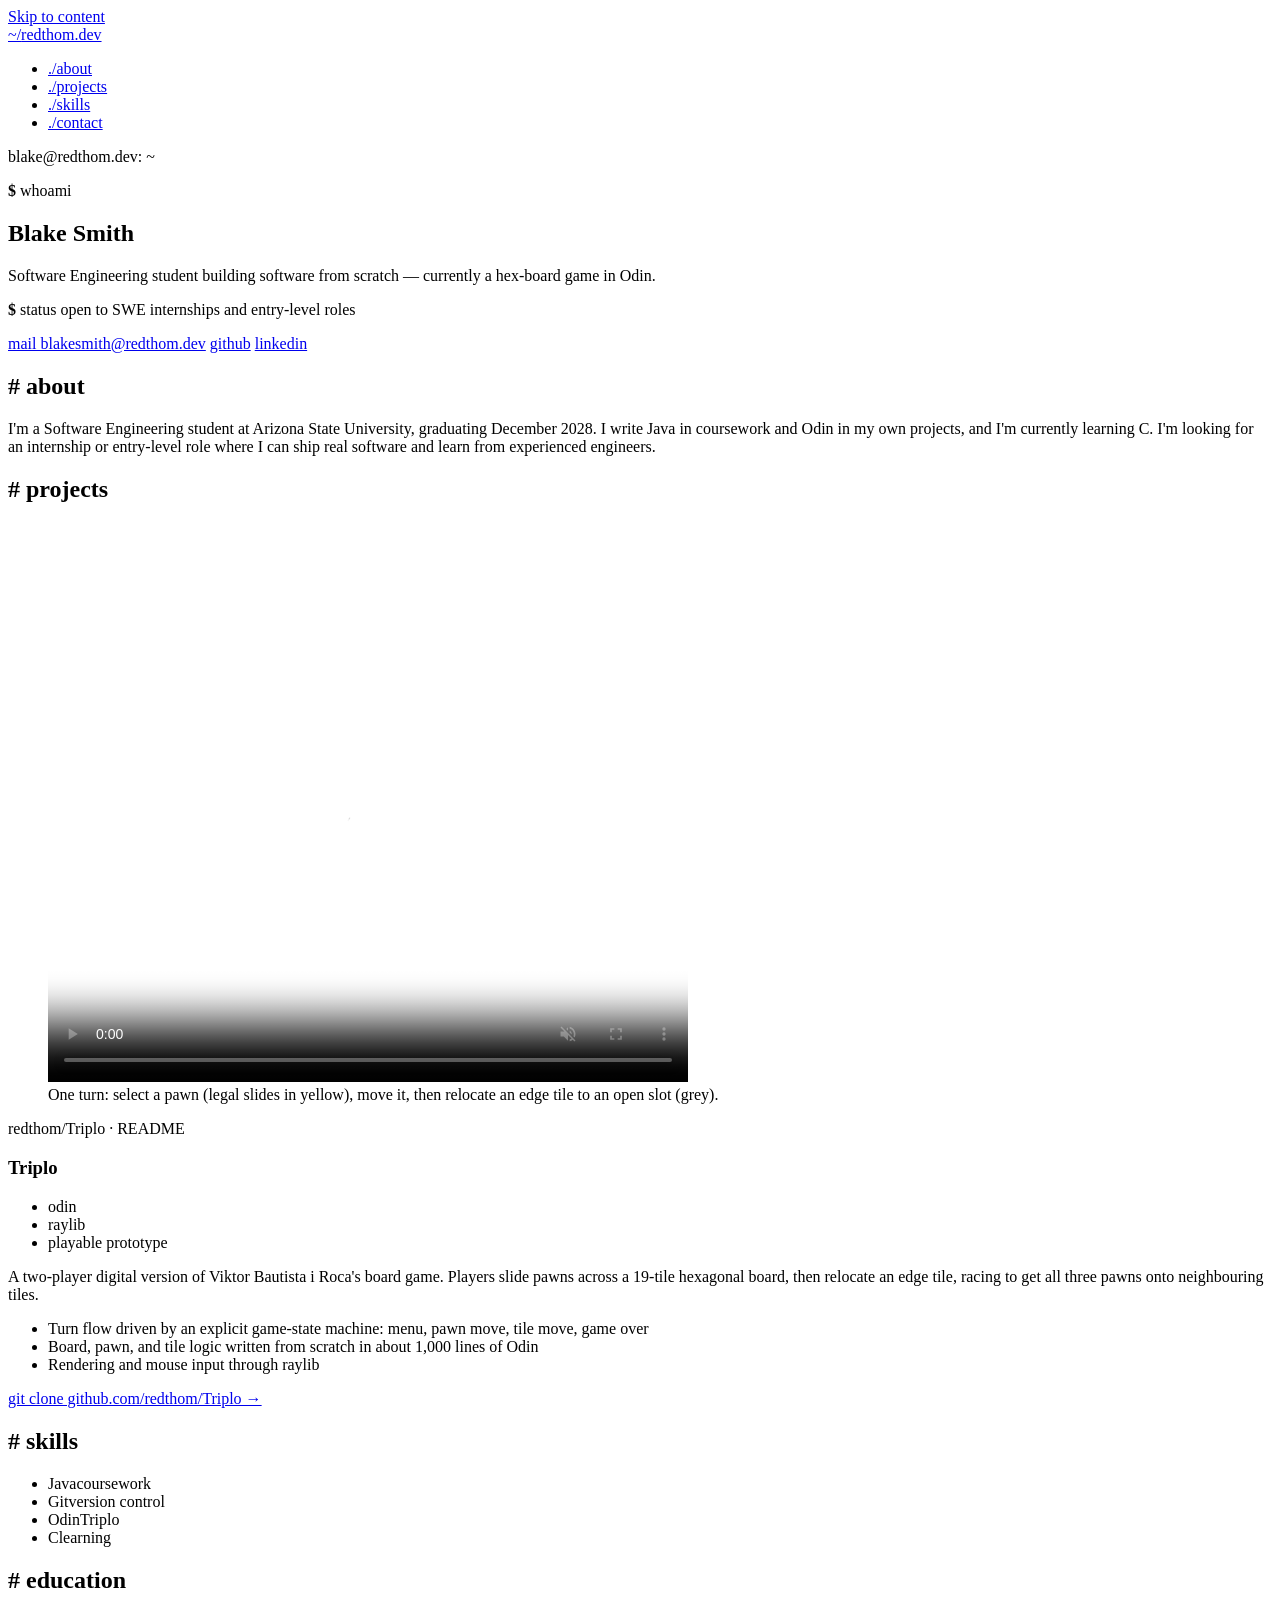
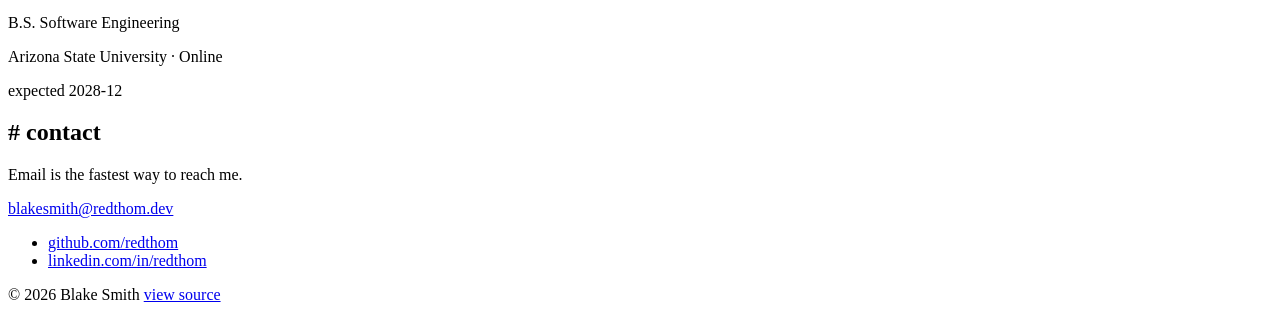
==== public/index.html @ 8865cc02 "initial commit" ====
<!doctype html>
<html lang="en">
<head>
<meta charset="utf-8">
<meta name="viewport" content="width=device-width, initial-scale=1">
<title>Blake Smith — Software Engineering student</title>
<meta name="description" content="Blake Smith, Software Engineering student at Arizona State University. Open to SWE internships and entry-level roles. Featured project: Triplo, a board game written in Odin.">
<link rel="canonical" href="https://redthom.dev/">
<meta name="theme-color" content="#F3F4F0" media="(prefers-color-scheme: light)">
<meta name="theme-color" content="#111411" media="(prefers-color-scheme: dark)">

<meta property="og:type" content="website">
<meta property="og:url" content="https://redthom.dev/">
<meta property="og:title" content="Blake Smith — Software Engineering student">
<meta property="og:description" content="Open to SWE internships and entry-level roles. Featured project: Triplo, a board game written in Odin.">
<meta property="og:image" content="https://redthom.dev/og-image.png">
<meta property="og:image:width" content="1200">
<meta property="og:image:height" content="630">
<meta property="og:image:alt" content="Blake Smith — redthom.dev">
<meta name="twitter:card" content="summary_large_image">

<link rel="icon" href="/favicon.ico" sizes="32x32">
<link rel="icon" href="/favicon.svg" type="image/svg+xml">
<link rel="apple-touch-icon" href="/apple-touch-icon.png">

<link rel="preload" href="/assets/fonts/jbmono-700.woff" as="font" type="font/woff" crossorigin>
<link rel="preload" href="/assets/fonts/inter-400.woff" as="font" type="font/woff" crossorigin>
<link rel="stylesheet" href="/styles.css">
</head>
<body>
<a class="skip-link" href="#main">Skip to content</a>

<div class="wrap">
<header class="site-header">
  <a class="brand" href="/"><span>~/</span>redthom.dev</a>
  <nav class="site-nav" aria-label="Sections">
    <ul>
      <li><a href="#about">./about</a></li>
      <li><a href="#projects">./projects</a></li>
      <li><a href="#skills">./skills</a></li>
      <li class="nav-contact"><a href="#contact">./contact</a></li>
    </ul>
  </nav>
</header>

<main id="main">
  <section class="terminal" aria-labelledby="name">
    <div class="terminal-bar" aria-hidden="true">blake@redthom.dev: ~</div>
    <div class="terminal-body">
      <p class="prompt" aria-hidden="true"><b>$</b> whoami</p>
      <h1 class="hero-name" id="name">Blake Smith</h1>
      <p class="hero-lede">Software Engineering student building software from scratch — currently a hex-board game in Odin.</p>
      <p class="status"><span aria-hidden="true"><b>$</b> status</span> <span class="status-pill">open to SWE internships and entry-level roles</span></p>
      <div class="actions">
        <a class="btn btn-primary" href="mailto:blakesmith@redthom.dev">mail blakesmith@redthom.dev</a>
        <a class="btn" href="https://github.com/redthom">github</a>
        <a class="btn" href="https://www.linkedin.com/in/redthom">linkedin</a>
        <!-- Résumé: once /resume.pdf exists in public/, add:
        <a class="btn" href="/resume.pdf">résumé.pdf</a> -->
      </div>
    </div>
  </section>

  <section class="section" id="about" aria-labelledby="about-title">
    <h2 class="section-title" id="about-title"><b aria-hidden="true">#</b> about</h2>
    <p class="prose">I'm a Software Engineering student at Arizona State University, graduating December 2028. I write Java in coursework and Odin in my own projects, and I'm currently learning C. I'm looking for an internship or entry-level role where I can ship real software and learn from experienced engineers.</p>
  </section>

  <section class="section" id="projects" aria-labelledby="projects-title">
    <h2 class="section-title" id="projects-title"><b aria-hidden="true">#</b> projects</h2>

    <article class="project" aria-labelledby="triplo-title">
      <figure class="project-media">
        <div class="frame">
          <video controls autoplay muted loop playsinline preload="metadata" width="640" height="560" poster="/assets/img/triplo-poster.webp" aria-describedby="triplo-caption">
            <source src="/assets/img/triplo-turn.mp4" type="video/mp4">
            <a href="/assets/img/triplo-turn.mp4">Download the Triplo gameplay clip (MP4)</a>
          </video>
        </div>
        <figcaption id="triplo-caption">One turn: select a pawn (legal slides in yellow), move it, then relocate an edge tile to an open slot (grey).</figcaption>
      </figure>
      <div class="project-body">
        <p class="project-kicker">redthom/Triplo · README</p>
        <h3 class="project-title" id="triplo-title">Triplo</h3>
        <ul class="tags" aria-label="Technologies and status">
          <li>odin</li>
          <li>raylib</li>
          <li class="tag-status">playable prototype</li>
        </ul>
        <p>A two-player digital version of Viktor Bautista i Roca's board game. Players slide pawns across a 19-tile hexagonal board, then relocate an edge tile, racing to get all three pawns onto neighbouring tiles.</p>
        <ul class="points">
          <li>Turn flow driven by an explicit game-state machine: menu, pawn move, tile move, game over</li>
          <li>Board, pawn, and tile logic written from scratch in about 1,000 lines of Odin</li>
          <li>Rendering and mouse input through raylib</li>
        </ul>
        <p class="project-link"><a href="https://github.com/redthom/Triplo">git clone github.com/redthom/Triplo →</a></p>
      </div>
    </article>
  </section>

  <div class="split">
    <section class="section" id="skills" aria-labelledby="skills-title">
      <h2 class="section-title" id="skills-title"><b aria-hidden="true">#</b> skills</h2>
      <ul class="box skills">
        <li><span>Java</span><span>coursework</span></li>
        <li><span>Git</span><span>version control</span></li>
        <li><span>Odin</span><span>Triplo</span></li>
        <li><span>C</span><span>learning</span></li>
      </ul>
    </section>
    <section class="section" id="education" aria-labelledby="education-title">
      <h2 class="section-title" id="education-title"><b aria-hidden="true">#</b> education</h2>
      <div class="box">
        <p class="degree">B.S. Software Engineering</p>
        <p class="school">Arizona State University · Online</p>
        <p class="grad">expected <time datetime="2028-12">2028-12</time></p>
      </div>
    </section>
  </div>

  <section class="section" id="contact" aria-labelledby="contact-title">
    <h2 class="section-title" id="contact-title"><b aria-hidden="true">#</b> contact</h2>
    <p class="prose contact-note">Email is the fastest way to reach me.</p>
    <p class="contact-email"><a href="mailto:blakesmith@redthom.dev">blakesmith@redthom.dev</a></p>
    <ul class="contact-links">
      <li><a href="https://github.com/redthom">github.com/redthom</a></li>
      <li><a href="https://www.linkedin.com/in/redthom">linkedin.com/in/redthom</a></li>
    </ul>
  </section>
</main>

<footer class="site-footer">
  <span>© 2026 Blake Smith</span>
  <a href="https://github.com/redthom/redthom.dev">view source</a>
</footer>
</div>
<script>
// Respect reduced-motion preferences: don't autoplay the gameplay clip.
if (matchMedia("(prefers-reduced-motion: reduce)").matches) {
  for (const v of document.querySelectorAll("video[autoplay]")) { v.removeAttribute("autoplay"); v.pause(); }
}
</script>
</body>
</html>
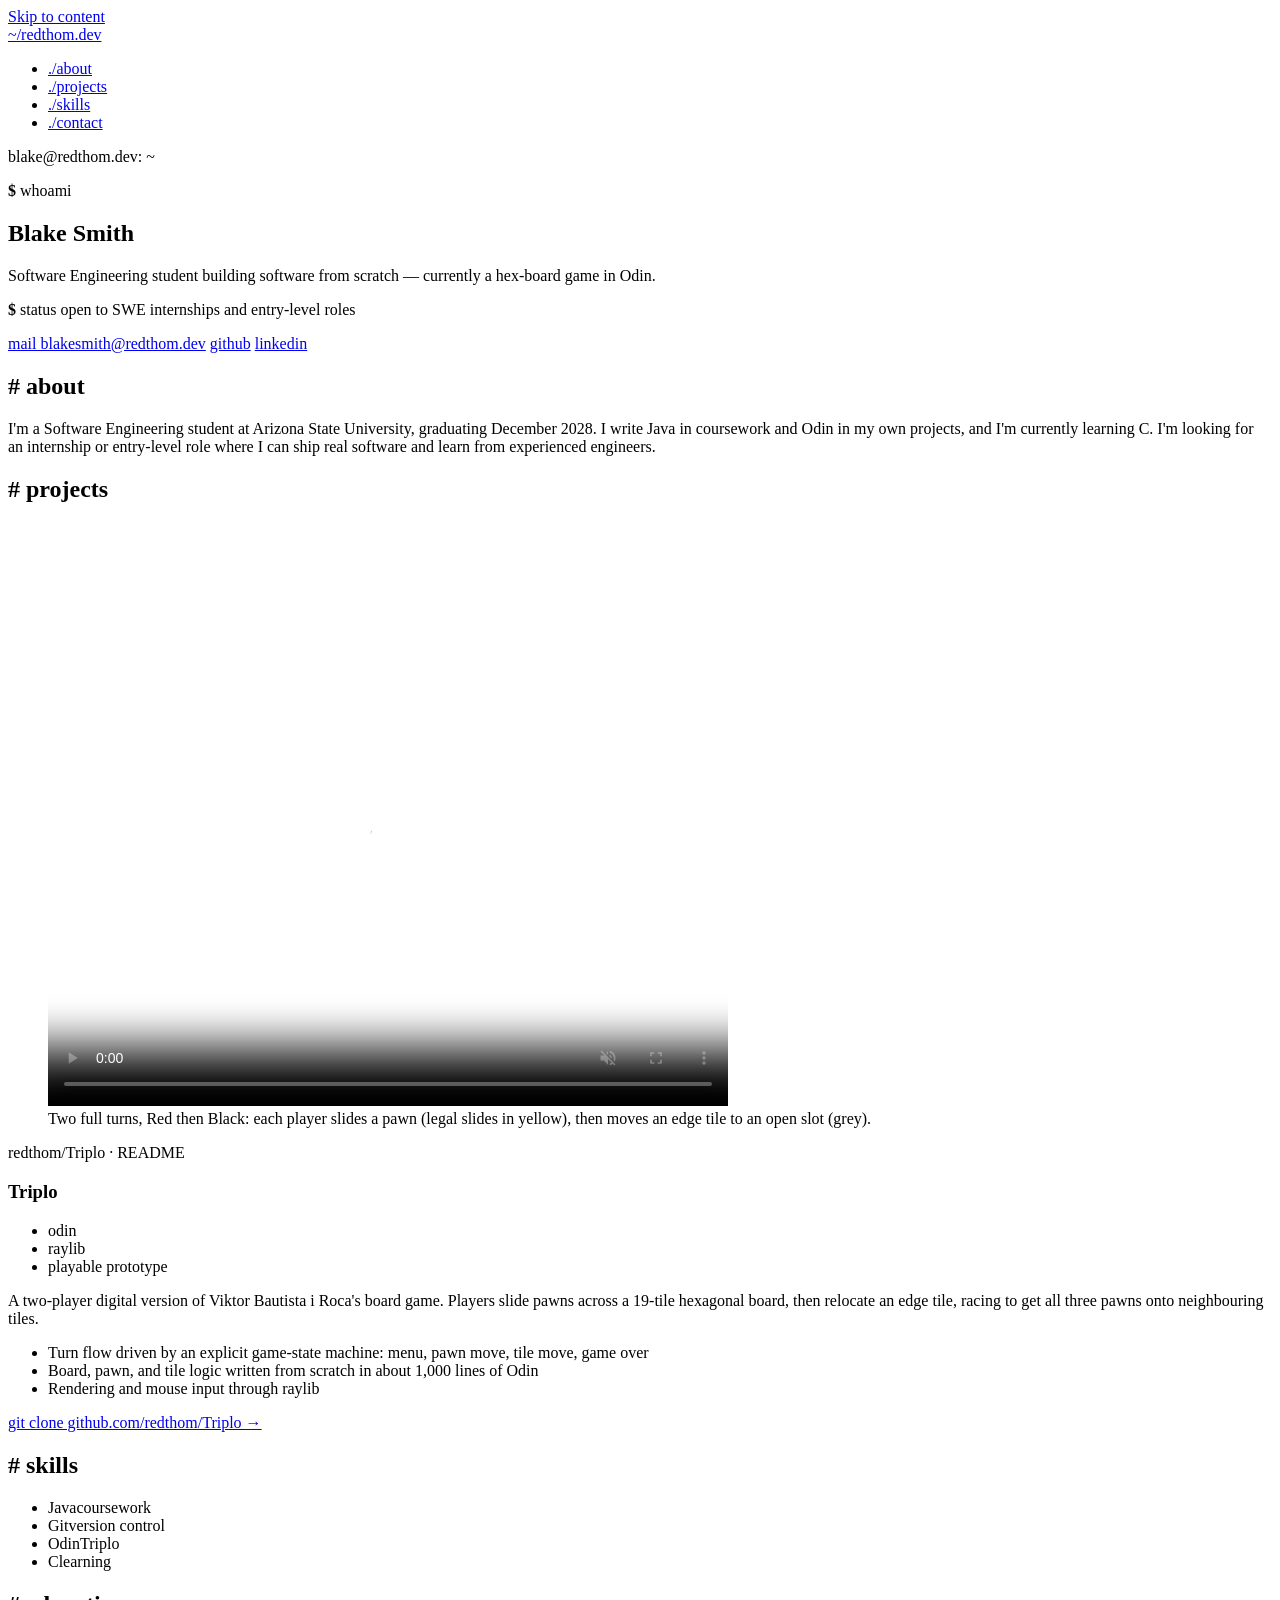
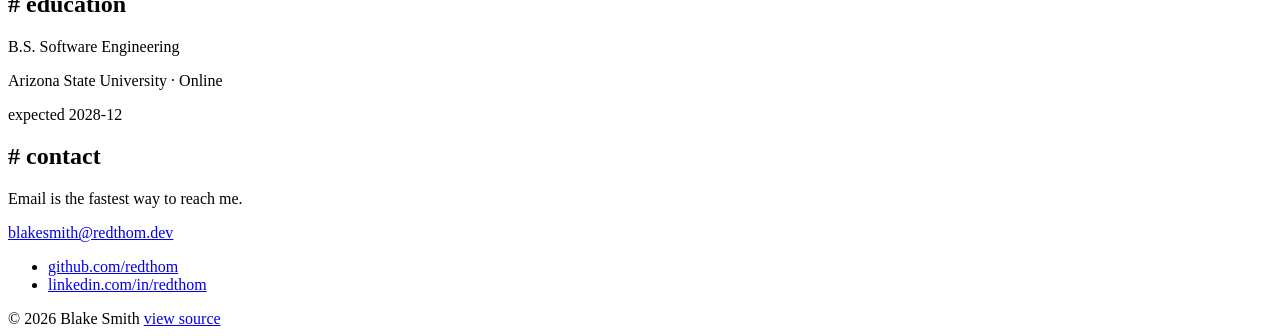
==== commit 58a4226c: "Replace Triplo clip with a captioned two-turn recording The previous clip ended partway through Blac" ====
--- a/public/index.html
+++ b/public/index.html
@@ -72,12 +72,12 @@
     <article class="project" aria-labelledby="triplo-title">
       <figure class="project-media">
         <div class="frame">
-          <video controls autoplay muted loop playsinline preload="metadata" width="640" height="560" poster="/assets/img/triplo-poster.webp" aria-describedby="triplo-caption">
-            <source src="/assets/img/triplo-turn.mp4" type="video/mp4">
-            <a href="/assets/img/triplo-turn.mp4">Download the Triplo gameplay clip (MP4)</a>
+          <video controls autoplay muted loop playsinline preload="metadata" width="680" height="584" poster="/assets/img/triplo-two-turns-poster.webp" aria-describedby="triplo-caption">
+            <source src="/assets/img/triplo-two-turns.mp4" type="video/mp4">
+            <a href="/assets/img/triplo-two-turns.mp4">Download the Triplo gameplay clip (MP4)</a>
           </video>
         </div>
-        <figcaption id="triplo-caption">One turn: select a pawn (legal slides in yellow), move it, then relocate an edge tile to an open slot (grey).</figcaption>
+        <figcaption id="triplo-caption">Two full turns, Red then Black: each player slides a pawn (legal slides in yellow), then moves an edge tile to an open slot (grey).</figcaption>
       </figure>
       <div class="project-body">
         <p class="project-kicker">redthom/Triplo · README</p>
